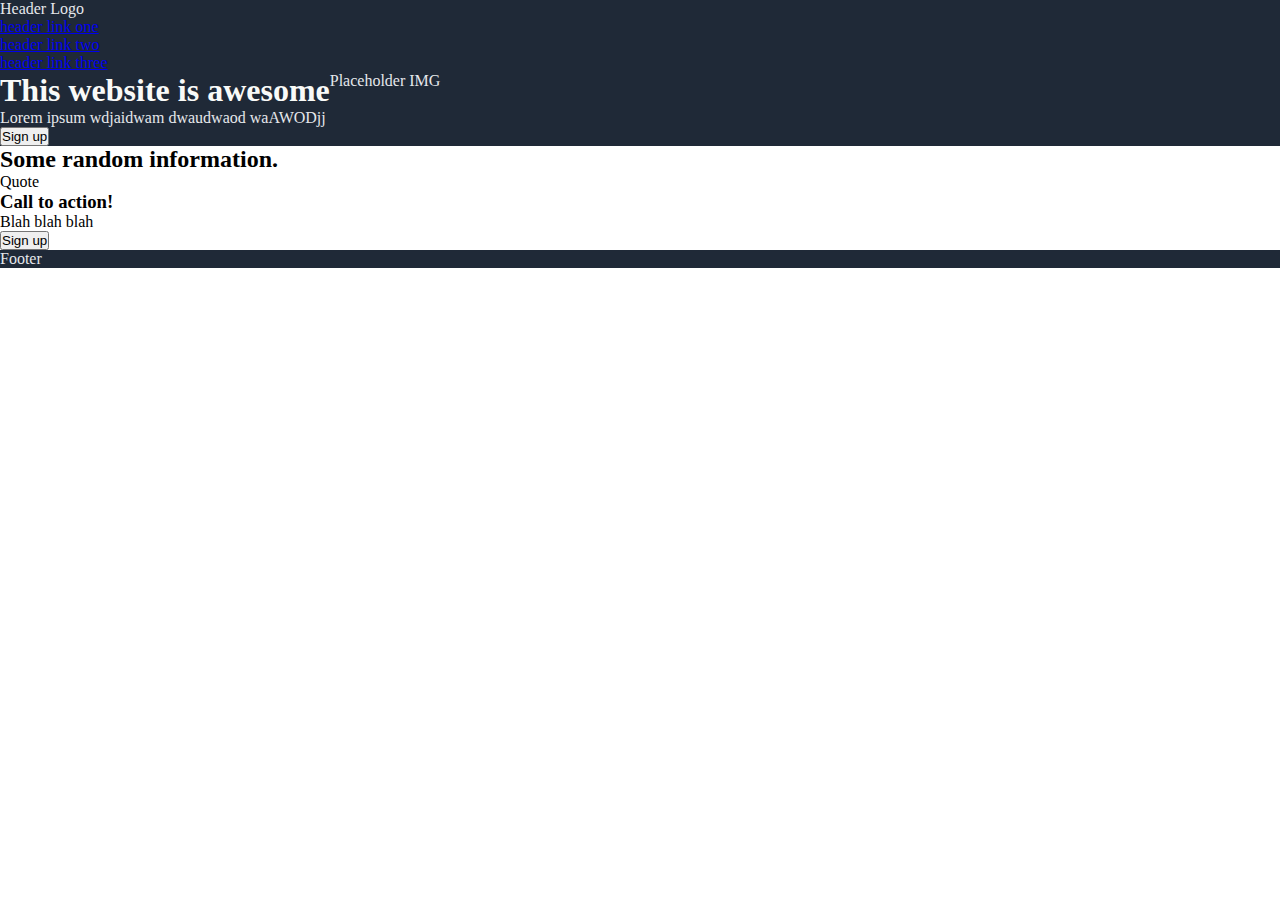
==== index.html @ 8a3abf48 "Main files added" ====
<!DOCTYPE html>
<html lang="en">
    <head>
        <meta charset="UTF-8">
        <meta name="viewport" content="width=device-width, initial-scale=1.0">
        <title>Main Page</title>
        <link rel="stylesheet" href="./style.css">
    </head>
    <body>
        <header class="main-header">
            <nav>
            <div class="logo">Header Logo</div>
                <ul class="nav-links">
                    <li><a href="#">header link one</a></li>
                    <li><a href="#">header link two</a></li>
                    <li><a href="#">header link three</a></li>
                </ul>
            </nav>
        </header>
        <section class="hero">
            <div class="hero-content">
                <h1>This website is awesome</h1>
                <p>Lorem ipsum wdjaidwam dwaudwaod waAWODjj</p>
                <button class="sign-up1">Sign up</button>
            </div>
            <div class="hero-image">
                Placeholder IMG
            </div>
        </section>
        <section class="info">
            <h2>Some random information.</h2>
            <div class="cards">
                <div class="card"></div>
                <div class="card"></div>
                <div class="card"></div>
                <div class="card"></div>
            </div>
        </section>
        <blockquote class="quote">
            <p>Quote</p>
        </blockquote>
        <section class="cta">
            <div class="cta-box">
                <div class="cta-text">
                    <h3>Call to action!</h3>
                    <p>Blah blah blah</p>
                </div>
                <button class="sign-up2">Sign up</button> 
            </div>
        </section>
        <footer class="footer">Footer</footer>
    </body>
</html>
---- style.css ----
*, *::after, *::before {
    padding: 0;
    margin: 0;
    box-sizing: border-box;
}

body {
    display: flex;
    flex-direction: column;
}

.main-header, .hero, footer {
    display: flex;
    background-color: #1F2937;
    color: #E5E7EB
}

h1 {
    color: #F9FAF8
}
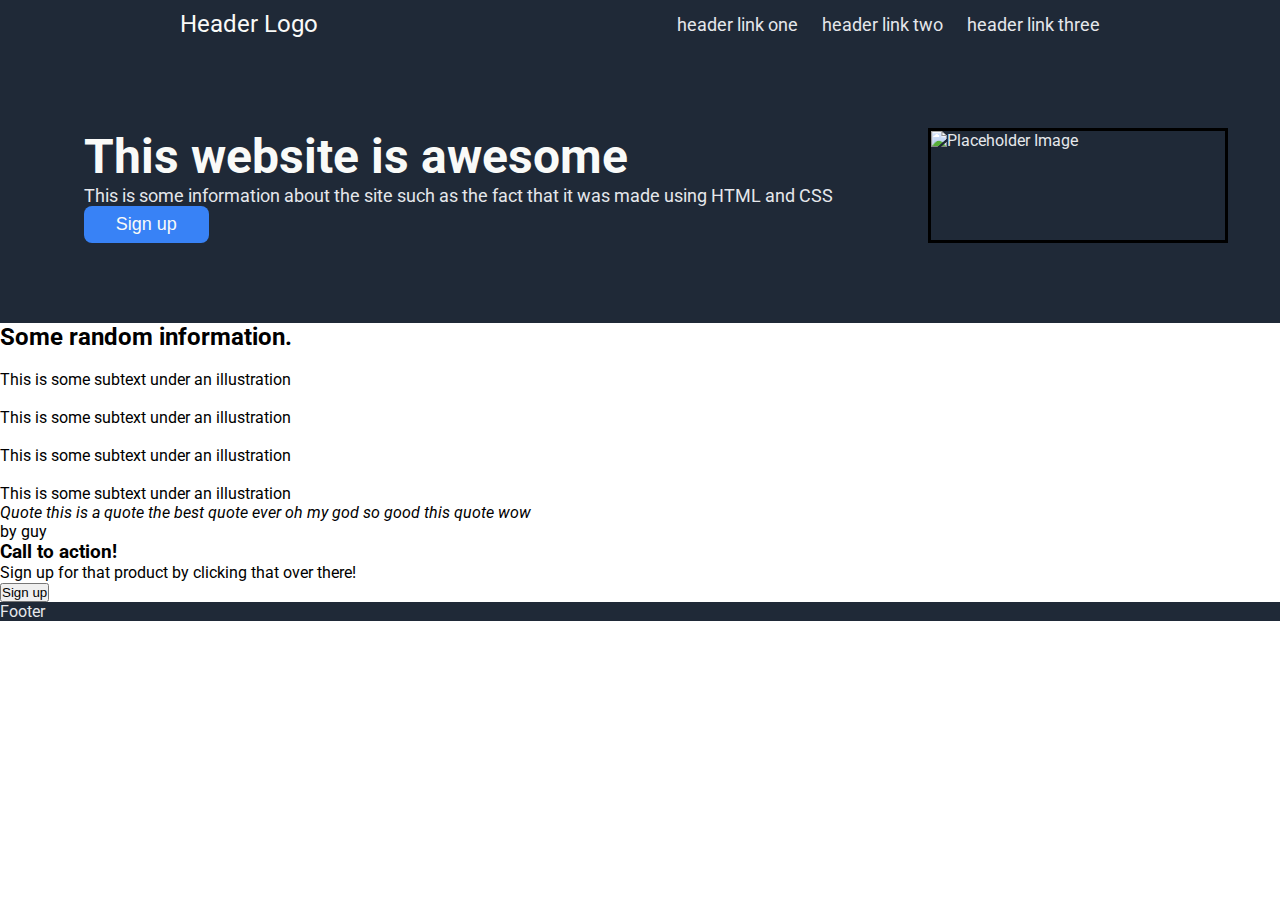
==== commit 94dfef2e: "Update index.html" ====
--- a/index.html
+++ b/index.html
@@ -8,46 +8,57 @@
     </head>
     <body>
         <header class="main-header">
-            <nav>
             <div class="logo">Header Logo</div>
-                <ul class="nav-links">
+            <ul class="links">
                     <li><a href="#">header link one</a></li>
                     <li><a href="#">header link two</a></li>
                     <li><a href="#">header link three</a></li>
-                </ul>
-            </nav>
+            </ul>
         </header>
         <section class="hero">
             <div class="hero-content">
                 <h1>This website is awesome</h1>
-                <p>Lorem ipsum wdjaidwam dwaudwaod waAWODjj</p>
-                <button class="sign-up1">Sign up</button>
+                <p>This is some information about the site such as the fact that it was made using HTML and CSS</p>
+                <button>Sign up</button>
             </div>
-            <div class="hero-image">
-                Placeholder IMG
-            </div>
+            <img src="" alt="Placeholder Image"></img>
         </section>
         <section class="info">
             <h2>Some random information.</h2>
             <div class="cards">
-                <div class="card"></div>
-                <div class="card"></div>
-                <div class="card"></div>
-                <div class="card"></div>
+                <div class="card">
+                    <img>
+                    <p>This is some subtext under an illustration</p>
+                </div>
+                <div class="card">
+                    <img>
+                    <p>This is some subtext under an illustration</p>
+                </div>
+                <div class="card">
+                    <img>
+                    <p>This is some subtext under an illustration</p>
+                </div>
+                <div class="card">
+                    <img>
+                    <p>This is some subtext under an illustration</p>
+                </div>
             </div>
         </section>
         <blockquote class="quote">
-            <p>Quote</p>
+            <div>
+                <p id="quote"><em>Quote this is a quote the best quote ever oh my god so good this quote wow</em></p>
+                <p id="quoted">by guy</p>
+            </div>
         </blockquote>
         <section class="cta">
             <div class="cta-box">
                 <div class="cta-text">
                     <h3>Call to action!</h3>
-                    <p>Blah blah blah</p>
+                    <p>Sign up for that product by clicking that over there!</p>
                 </div>
-                <button class="sign-up2">Sign up</button> 
+                <button>Sign up</button> 
             </div>
         </section>
         <footer class="footer">Footer</footer>
     </body>
-</html>+</html>
--- a/style.css
+++ b/style.css
@@ -1,3 +1,5 @@
+@import url('https://fonts.googleapis.com/css2?family=Roboto:wght@300;400;500;700&display=swap');
+
 *, *::after, *::before {
     padding: 0;
     margin: 0;
@@ -7,15 +9,76 @@
 body {
     display: flex;
     flex-direction: column;
+    font-family: "Roboto", sans-serif, "Times New Roman";
+    --dark-bg: #1F2937;
+    --header-white: #E5E7EB;
+    --header-whitest: #F9FAF8;
+    --button-color: #3882F6;
+    --regular-color: #1F2937;
+    --quote-color: #E5E7EB;
 }
 
 .main-header, .hero, footer {
     display: flex;
-    background-color: #1F2937;
-    color: #E5E7EB
+    background-color: var(--dark-bg);
+    color: var(--header-white)
 }
 
-h1 {
-    color: #F9FAF8
+.main-header {
+    justify-content: space-around;
+    align-items: center;
+    height: 3rem;
 }
 
+.logo {
+    color: var(--header-whitest);
+    font-size: 1.5rem;
+}
+
+.links {
+    font-size: 18px;
+    display: flex;
+    list-style: none;
+    gap: 1.5rem;
+}
+
+a {
+    text-decoration: none;
+    color: var(--header-white)
+}
+
+.hero {
+    display: flex;
+    padding-top: 5rem;
+    padding-bottom: 5rem;
+    justify-content: space-around;
+    gap: 1.5rem;
+}
+
+.hero-content {
+    align-content: center;
+    margin-left: 3rem
+}
+.hero-content h1 {
+    color: var(--header-whitest);
+    font-size: 3rem;
+    display: flex;
+}
+.hero-content p {
+    color: var(--header-white);
+    font-size: 18px;
+}
+.hero-content button {
+    background-color: var(--button-color);
+    color: var(--header-whitest);
+    font-size: 18px;
+    padding: 0.5rem 2rem;
+    border: 0px;
+    border-radius: 8px;
+}
+.hero img {
+    min-width: 300px;
+    min-height: 100px;
+    border: 3px solid black;
+    margin-right: 1rem;
+}
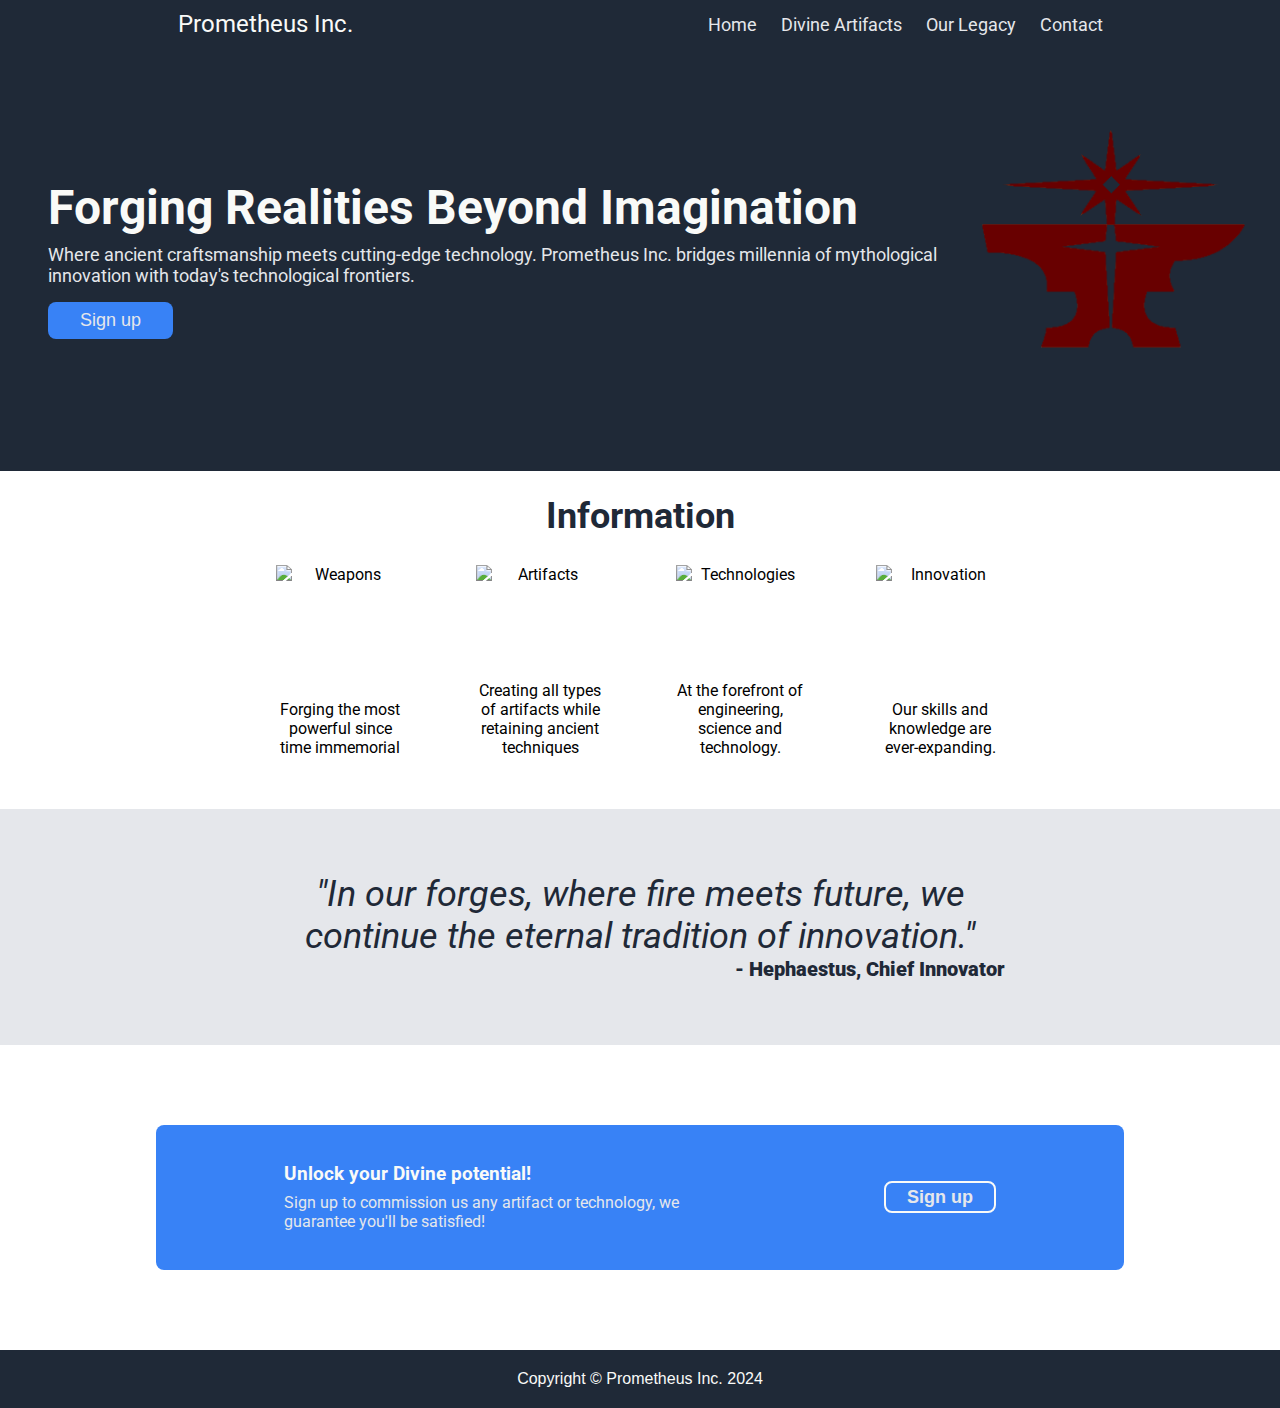
==== commit 6577d39a: "Added glowing effect" ====
--- a/index.html
+++ b/index.html
@@ -8,57 +8,60 @@
     </head>
     <body>
         <header class="main-header">
-            <div class="logo">Header Logo</div>
+            <div class="logo">Prometheus Inc.</div>
             <ul class="links">
-                    <li><a href="#">header link one</a></li>
-                    <li><a href="#">header link two</a></li>
-                    <li><a href="#">header link three</a></li>
+                    <li><a href="./recipes.html">Home</a></li>
+                    <li><a href="#">Divine Artifacts</a></li>
+                    <li><a href="./recipes.html" id="done">Our Legacy</a></li>
+                    <li><a href="#">Contact</a></li>
             </ul>
         </header>
         <section class="hero">
             <div class="hero-content">
-                <h1>This website is awesome</h1>
-                <p>This is some information about the site such as the fact that it was made using HTML and CSS</p>
-                <button>Sign up</button>
+                <h1>Forging Realities Beyond Imagination</h1>
+                <p>Where ancient  craftsmanship meets cutting-edge technology. Prometheus Inc. bridges millennia of mythological innovation with today's technological frontiers.
+
+                </p>
+                <button><a href="#">Sign up</a></button>
             </div>
-            <img src="" alt="Placeholder Image"></img>
+            <img src="./anvil.png" alt="Placeholder Image"></img>
         </section>
         <section class="info">
-            <h2>Some random information.</h2>
+            <h2>Information</h2>
             <div class="cards">
                 <div class="card">
-                    <img>
-                    <p>This is some subtext under an illustration</p>
+                    <img alt="Weapons" src="https://static.wikia.nocookie.net/minecraft_gamepedia/images/0/0f/Netherite_Sword_JE2_BE2.png">
+                    <p>Forging the most powerful since time immemorial</p>
                 </div>
                 <div class="card">
-                    <img>
-                    <p>This is some subtext under an illustration</p>
+                    <img alt="Artifacts" src="https://static.wikia.nocookie.net/minecraft_gamepedia/images/2/2e/Totem_of_Undying_JE2_BE2.png">
+                    <p>Creating all types of artifacts while retaining ancient techniques</p>
                 </div>
                 <div class="card">
-                    <img>
-                    <p>This is some subtext under an illustration</p>
+                    <img alt="Technologies" src="https://static.wikia.nocookie.net/minecraft_gamepedia/images/c/c0/End_Crystal_%28Slateless%29.gif">
+                    <p>At the forefront of engineering, science and technology.</p>
                 </div>
                 <div class="card">
-                    <img>
-                    <p>This is some subtext under an illustration</p>
+                    <img alt="Innovation" src="https://static.wikia.nocookie.net/minecraft_gamepedia/images/5/55/Enchanted_Book.gif">
+                    <p>Our skills and knowledge are ever-expanding.</p>
                 </div>
             </div>
         </section>
         <blockquote class="quote">
             <div>
-                <p id="quote"><em>Quote this is a quote the best quote ever oh my god so good this quote wow</em></p>
-                <p id="quoted">by guy</p>
+                <p id="quote"><em>"In our forges, where fire meets future, we continue the eternal tradition of innovation."</em></p>
+                <p id="quoted">- Hephaestus, Chief Innovator</p>
             </div>
         </blockquote>
         <section class="cta">
             <div class="cta-box">
                 <div class="cta-text">
-                    <h3>Call to action!</h3>
-                    <p>Sign up for that product by clicking that over there!</p>
+                    <h3>Unlock your Divine potential!</h3>
+                    <p>Sign up to commission us any artifact or technology, we guarantee you'll be satisfied!</p>
                 </div>
-                <button>Sign up</button> 
+                <button><a href="#">Sign up</a></button> 
             </div>
         </section>
-        <footer class="footer">Footer</footer>
+        <footer class="footer">Copyright © Prometheus Inc. 2024</footer>
     </body>
 </html>
--- a/style.css
+++ b/style.css
@@ -14,7 +14,6 @@
     --header-white: #E5E7EB;
     --header-whitest: #F9FAF8;
     --button-color: #3882F6;
-    --regular-color: #1F2937;
     --quote-color: #E5E7EB;
 }
 
@@ -66,6 +65,7 @@
 }
 .hero-content p {
     color: var(--header-white);
+    margin-top: 0.5rem;
     font-size: 18px;
 }
 .hero-content button {
@@ -73,12 +73,131 @@
     color: var(--header-whitest);
     font-size: 18px;
     padding: 0.5rem 2rem;
-    border: 0px;
-    border-radius: 8px;
+    border: 0;
+    border-radius: 0.5rem;
+    margin-top: 1rem;
 }
 .hero img {
-    min-width: 300px;
-    min-height: 100px;
-    border: 3px solid black;
+    max-width: 300px;
+    max-height: 300px;
+    flex-shrink: 0;
     margin-right: 1rem;
 }
+
+.info {
+    display: flex;
+    flex-direction: column;
+    margin-top: 1.5rem;
+    justify-content: center;
+    align-items: center;
+    gap: 1.5rem;
+}
+
+.info h2 {
+    font-size: 2.25rem;
+    color: var(--dark-bg)
+}
+
+.cards {
+    display: flex;
+    flex-wrap: wrap;
+}
+
+.card {
+    display: flex;
+    flex-direction: column;
+    gap: 0.5rem;
+    align-items: center;
+    flex-shrink: 0;
+    width: 200px;
+    height: 200px;
+    padding: 0.25rem;
+    text-align: center;
+    overflow-wrap: break-word;
+}
+.card img {
+    width: 128px;
+    height: 128px;
+}
+.card p {
+    max-width: 128px;
+}
+
+.quote {
+    background-color: var(--quote-color);
+    display: flex;
+    justify-content: center;
+    align-items: center;
+    padding: 2rem 0px;
+    margin-top: 3rem;
+}
+
+.quote div {
+    display: flex;
+    flex-direction: column;
+    padding: 2rem;
+    min-width: 50%;
+    align-items: center;
+    font-size: 36px;
+    color: var(--dark-bg);
+}
+
+#quote {
+    width: 60%;
+    text-align: center;
+}
+
+#quoted {
+    min-width: 60%;
+    text-align: end;
+    font-size: 1.25rem;
+    font-weight: 900
+}
+
+.cta {
+    display: flex;
+    justify-content: center;
+    align-items: center;
+    padding: 5rem 0;
+}
+
+.cta-box {
+    background-color: var(--button-color);
+    display: flex;
+    padding: 3% 10%;
+    border-radius: 0.5rem;
+}
+
+.cta-text {
+    display: flex;
+    flex-direction: column;
+    gap: 0.5rem;
+}
+
+.cta-text h3 {
+    color: var(--header-whitest);
+}
+.cta-text p {
+    color: var(--header-white);
+    max-width: 75%;
+}
+
+.cta-box button {
+    min-height: 2rem;
+    min-width: 7rem;
+    align-self: center;
+    border-radius: 0.5rem;
+    border: 2px solid var(--header-whitest);
+    background-color: var(--button-color);
+    color: var(--header-whitest);
+    font-size: 1.125rem;
+    font-weight: 600
+}
+
+.footer {
+    display: flex;
+    padding: 1.25rem 0px;
+    justify-content: center;
+    color: var(--header-whitest);
+    font-family: Arial, Verdana, sans-serif;
+}
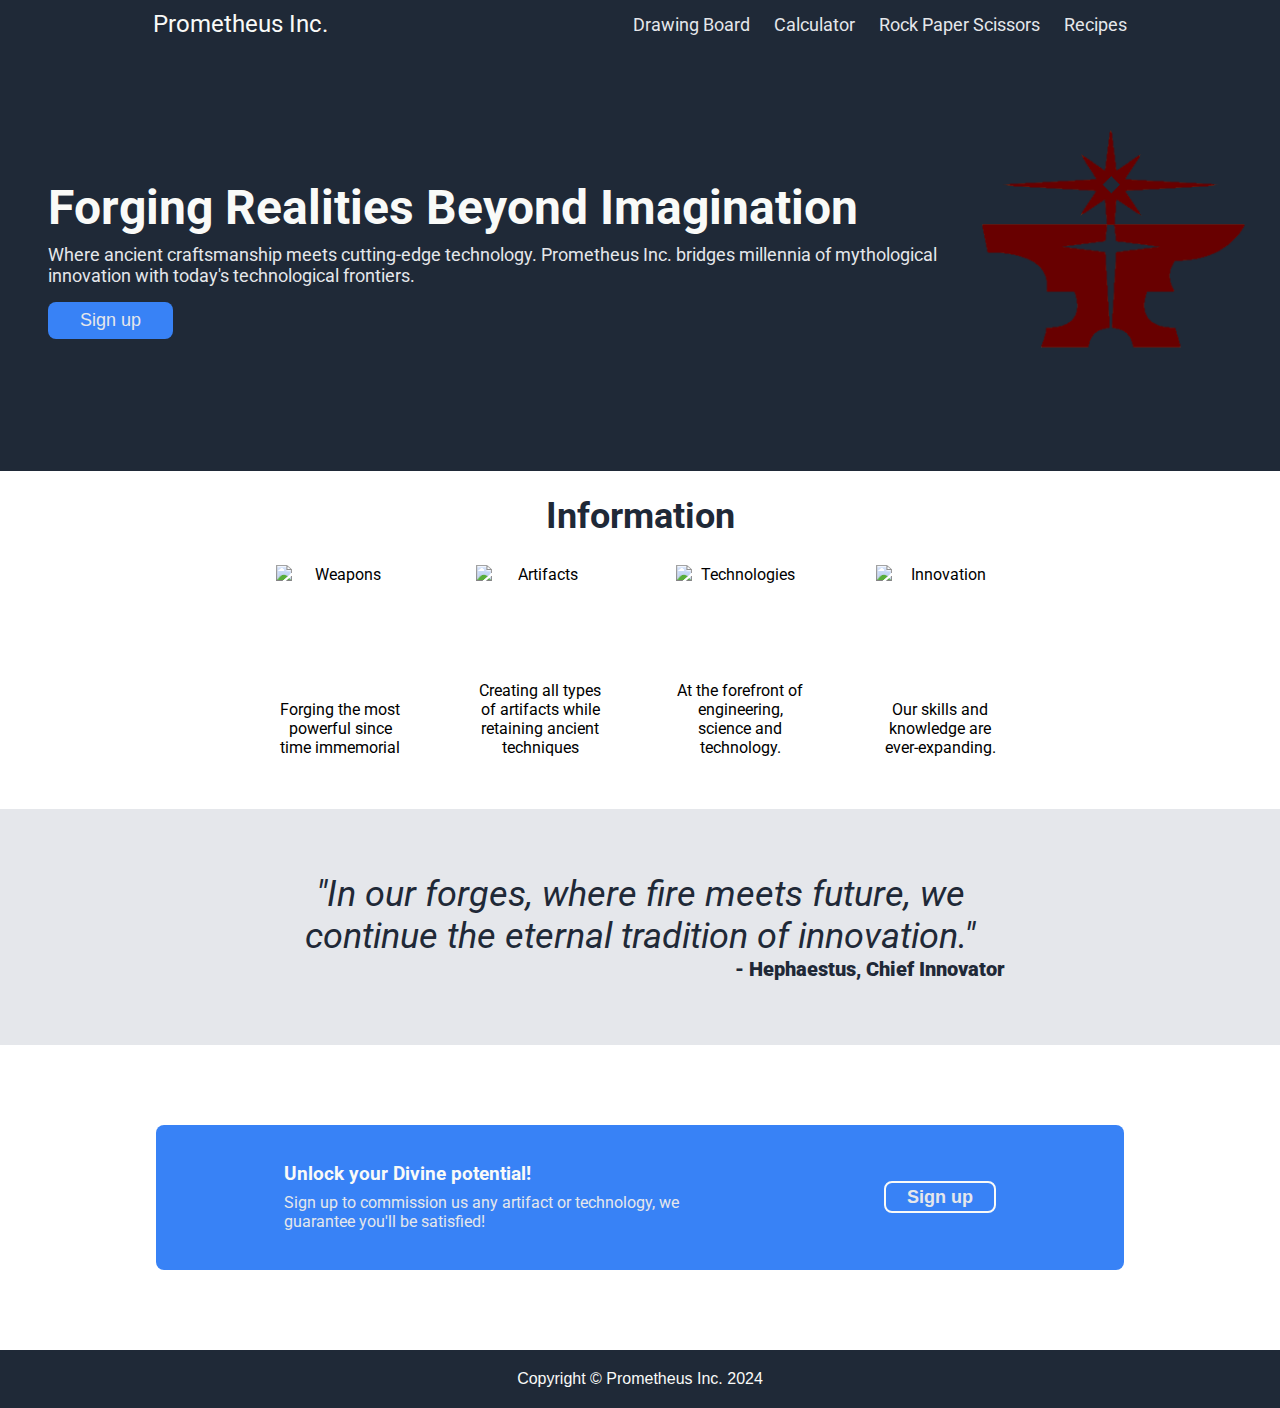
==== commit e881628f: "Fixed id" ====
--- a/index.html
+++ b/index.html
@@ -3,17 +3,17 @@
     <head>
         <meta charset="UTF-8">
         <meta name="viewport" content="width=device-width, initial-scale=1.0">
-        <title>Main Page</title>
+        <title>Main Hub</title>
         <link rel="stylesheet" href="./style.css">
     </head>
     <body>
         <header class="main-header">
             <div class="logo">Prometheus Inc.</div>
-            <ul class="links">
-                    <li><a href="./recipes.html">Home</a></li>
-                    <li><a href="#">Divine Artifacts</a></li>
-                    <li><a href="./recipes.html" id="done">Our Legacy</a></li>
-                    <li><a href="#">Contact</a></li>
+            <ul class="links"> <!--TODO: Change IDs with class, also separate projects somewhere -->
+                    <li><a href="./drawing.html" id="done">Drawing Board</a></li>
+                    <li><a href="./calculator.html" id="done">Calculator</a></li>
+                    <li><a href="./rps/rps.html" id="done">Rock Paper Scissors</a></li>
+                    <li><a href="./recipes.html" id="done">Recipes</a></li>
             </ul>
         </header>
         <section class="hero">
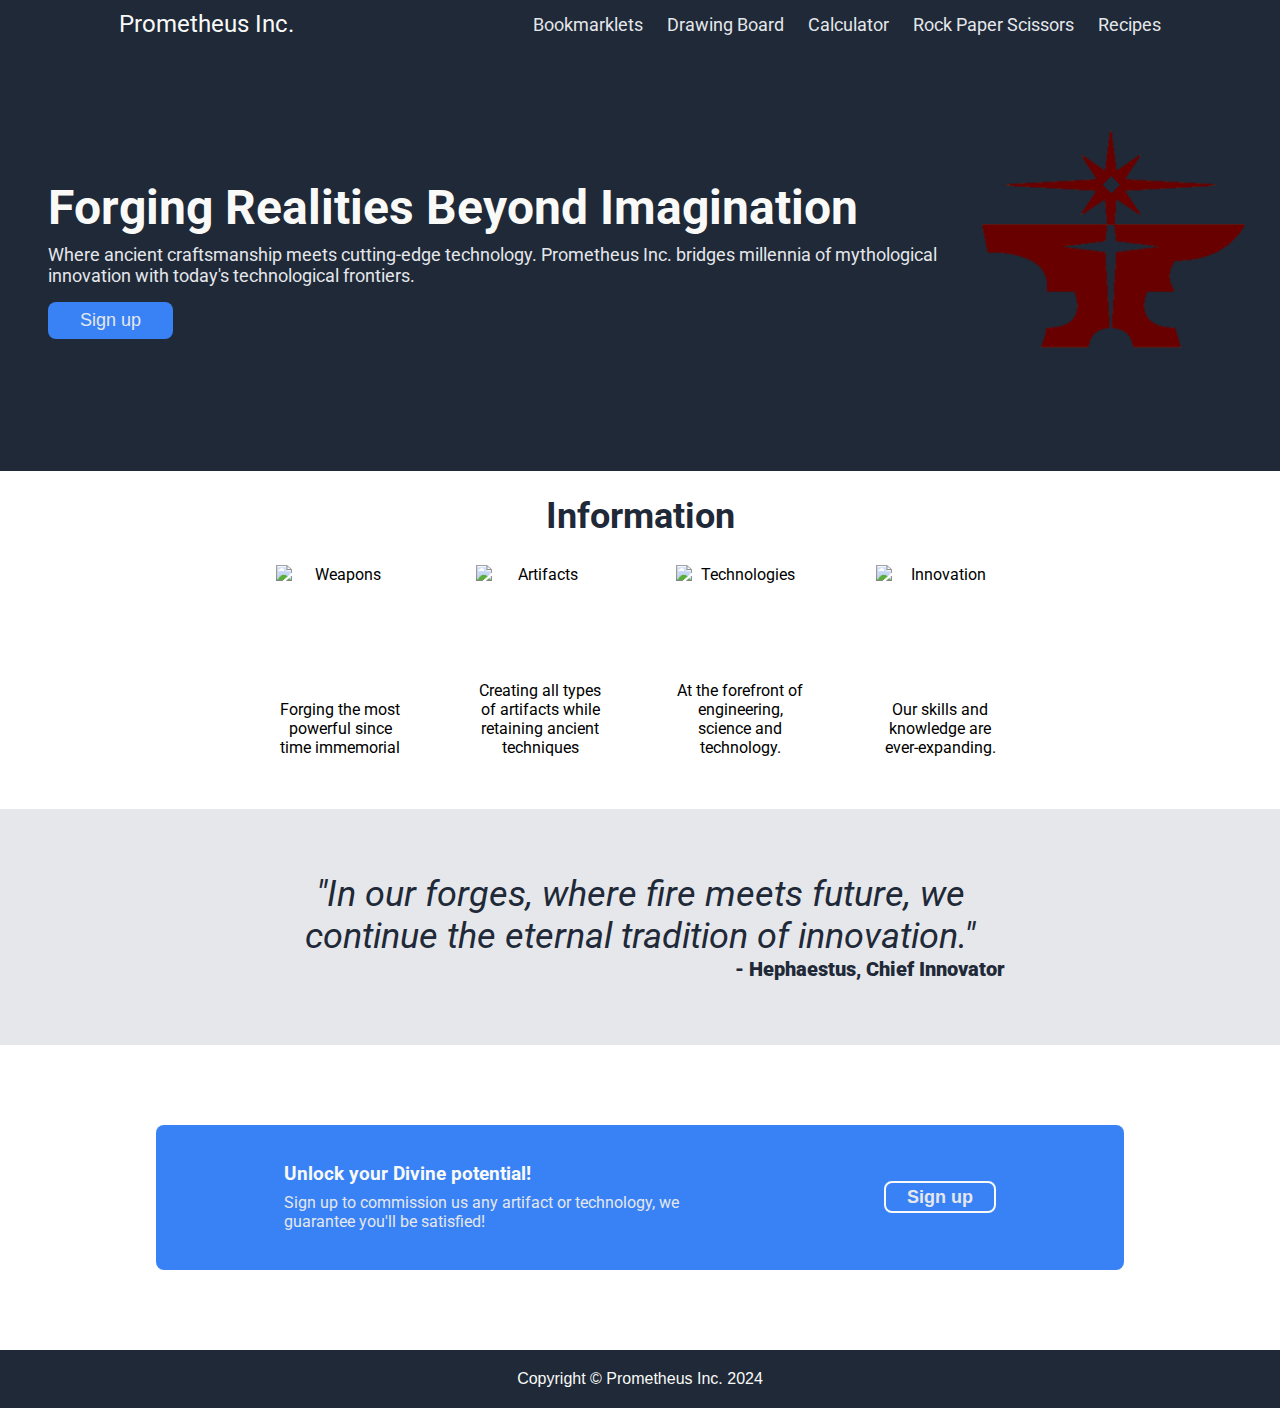
==== commit 00a454b4: "Added bookmarklets - best project yet" ====
--- a/index.html
+++ b/index.html
@@ -10,6 +10,7 @@
         <header class="main-header">
             <div class="logo">Prometheus Inc.</div>
             <ul class="links"> <!--TODO: Change IDs with class, also separate projects somewhere -->
+                    <li><a href="./bookmarklets.html" id="done">Bookmarklets</a></li>
                     <li><a href="./drawing.html" id="done">Drawing Board</a></li>
                     <li><a href="./calculator.html" id="done">Calculator</a></li>
                     <li><a href="./rps/rps.html" id="done">Rock Paper Scissors</a></li>
@@ -22,7 +23,7 @@
                 <p>Where ancient  craftsmanship meets cutting-edge technology. Prometheus Inc. bridges millennia of mythological innovation with today's technological frontiers.
 
                 </p>
-                <button><a href="#">Sign up</a></button>
+                <button id="done"><a href="./gif-viewer.html">Sign up</a></button>
             </div>
             <img src="./anvil.png" alt="Placeholder Image"></img>
         </section>
